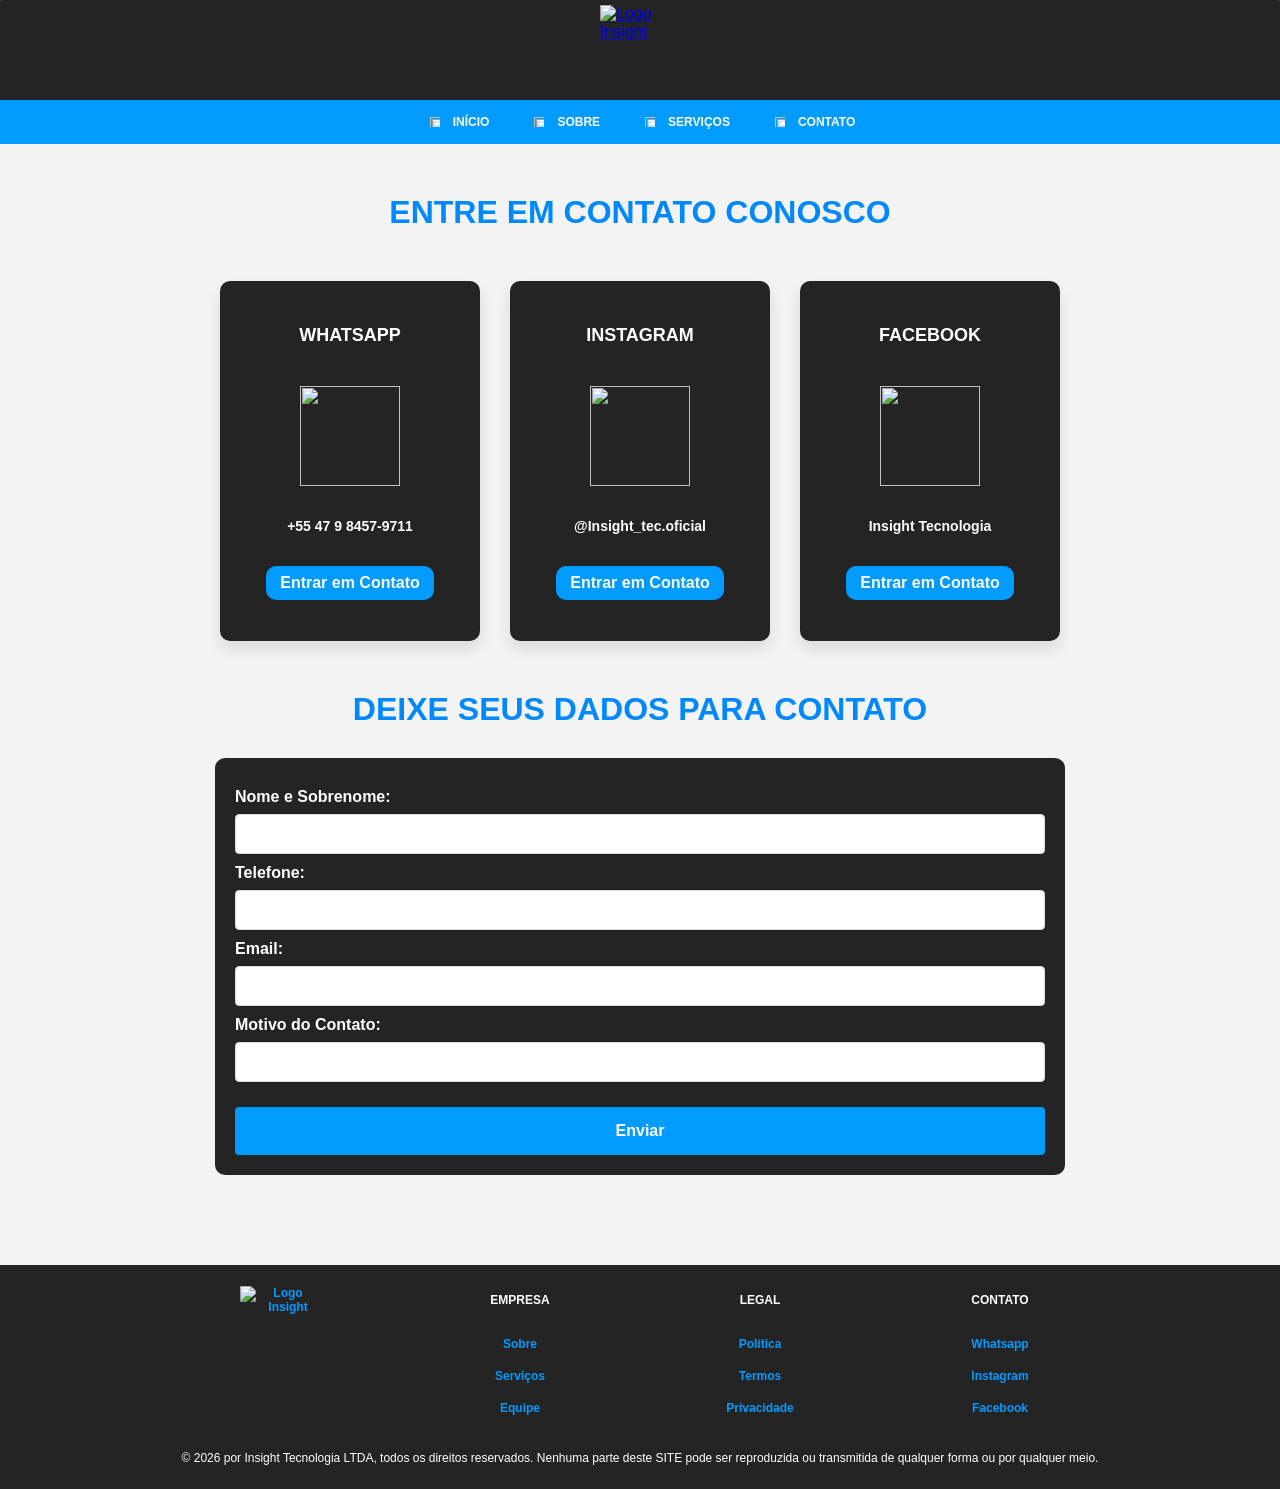
==== contato.html @ e973ae77 "finalização da pagina serviços" ====
<!DOCTYPE html>
<html lang="pt-BR">

<head>
    <meta charset="UTF-8" />
    <meta name="viewport" content="width=device-width, initial-scale=1.0" />
    <link rel="icon" href="imagens/logo.png">
    <link rel="stylesheet" href="styles.css" />
    <title>Contato</title>
</head>

<body>
    <header>
        <a href="index.html">
            <img src="imagens/logo.png" alt="Logo Insight">
        </a>

        <nav class="navbar">
            <ul class="nav-list">
                <li><a href="index.html"><img src="imagens/inicio.png" class="nav-icon" alt="">INÍCIO</a></li>
                <li><a href="sobre.html"><img src="imagens/sobre.png" class="nav-icon" alt="">SOBRE</a></li>
                <li><a href="servicos.html"><img src="imagens/serviços.png" class="nav-icon" alt="">SERVIÇOS</a></li>
                <li><a href="contato.html"><img src="imagens/contato.png" class="nav-icon" alt="">CONTATO</a></li>
            </ul>
        </nav>
    </header>

    <main class="content">
        <h2>ENTRE EM CONTATO CONOSCO</h2>

        <section class="container-contato">
            <div class="contato">
                <h3>WHATSAPP</h3>
                <img src="imagens/whatsapp.png" alt="">
                <p>+55 47 9 8457-9711</p>
                <a href="https://wa.me/47984579711" target="_blank">
                    <button>Entrar em Contato</button>
                </a>
            </div>

            <div class="contato">
                <h3>INSTAGRAM</h3>
                <img src="imagens/instagram.png" alt="">
                <p>@Insight_tec.oficial</p>
                <a href="https://www.instagram.com/insight_tec.oficial/" target="_blank">
                    <button>Entrar em Contato</button>
                </a>
            </div>

            <div class="contato">
                <h3>FACEBOOK</h3>
                <img src="imagens/facebook.png" alt="">
                <p>Insight Tecnologia</p>
                <a href="https://www.instagram.com/insight_tec.oficial/" target="_blank">
                    <button>Entrar em Contato</button>
                </a>
            </div>
        </section>

        <h1>DEIXE SEUS DADOS PARA CONTATO</h1>
        <section class="entramos-contato">
            <form>
                <label for="fname">Nome e Sobrenome:</label>
                <input type="text" id="fname" name="fname">
                <label for="telefone">Telefone:</label>
                <input type="text" id="telefone" name="telefone"><br>
                <label for="email">Email:</label>
                <input type="text" id="email" name="email"><br>
                <label for="motivo">Motivo do Contato:</label>
                <input type="text" id="motivo" name="motivo"> <br>
                <button type="submit" class="btn-enviar">Enviar</button>
            </form>


        </section>


    </main>

    <footer>
        <div class="footer-grid">
            <div>
                <a href="index.html">
                    <img src="imagens/logo.png" alt="Logo Insight">
                </a>
            </div>

            <div>
                <h4>EMPRESA</h4>
                <a href="sobre.html">Sobre</a>
                <a href="servicos.html">Serviços</a>
                <a href="equipe.html">Equipe</a>
            </div>

            <div>
                <h4>LEGAL</h4>
                <a href="#">Política</a>
                <a href="#">Termos</a>
                <a href="#">Privacidade</a>
            </div>

            <div>
                <h4>CONTATO</h4>
                <a href="#">Whatsapp</a>
                <a href="#">Instagram</a>
                <a href="#">Facebook</a>
            </div>
        </div>

        <p class="copyright">
            © 2026 por Insight Tecnologia LTDA, todos os direitos reservados. Nenhuma parte deste SITE pode ser
            reproduzida
            ou transmitida de qualquer forma ou por qualquer meio.
        </p>
    </footer>
</body>

</html>
---- styles.css ----
* {
  box-sizing: border-box;
}

html,
body {
  height: 100%;
  margin: 0;
}

body {
  margin: 0;
  display: flex;
  flex-direction: column;
  min-height: 100vh;
  background-color: #f3f3f3;
  cursor: pointer;
  font-family: 'Segoe UI', Tahoma, Geneva, Verdana, sans-serif;
}


h1 {
  font-size: 32px;
  color: rgb(0, 136, 255);
  text-align: center;
}

header {
  background-color: rgb(36, 36, 36);
  border-radius: 1px;
}

.navbar {
  display: flex;
  justify-content: center;
  background-color: #009BFE;
  padding: 6px 10px;
}

.nav-list {
  display: flex;
  list-style: none;
  margin: 0;
  padding: 0;
  gap: 20px;
  flex-wrap: wrap;
  justify-content: center;
}

nav ul li a {
  color: #ffffff;
  transition: 0.3s;

}

nav ul li a:hover {
  color: rgb(255, 255, 255);
  background-color: #024b79;
}

.nav-list a {
  text-decoration: none;
  font-size: 12px;
  color: white;
  padding: 6px 10px;
  border-radius: 10px;
  display: flex;
  align-items: center;
  gap: 8px;
  font-weight: bold;
}

.nav-icon {
  width: 20px;
  height: 20px;
}


img {
  height: 100px;
  width: 90px;
  display: block;
  margin-left: auto;
  margin-right: auto;
  padding: 5px;
}

.content img {
  margin-top: 30px;
  width: 100%;
  max-width: 900px;
  height: auto;
  display: block;
  margin-left: auto;
  margin-right: auto;
}

.content {
  flex: 1;
  padding: 0 12px 40px;
}

.content h2 {
  font-size: 32px;
  color: rgb(0, 136, 255);
  text-align: center;
  margin-top: 50px;
}

.content p {
  font-size: 18px;
  padding: 12px;
  color: rgb(0, 0, 0);
  text-align: justify;
  font-weight: bold;
  max-width: 800px;
  margin: 0 auto;
}

/* CARDS */
.container-cards {
  min-height: 40vh;
  margin-top: 50px;
  display: flex;
  gap: 30px;
  flex-wrap: wrap;
  justify-content: center;
  padding: 0 12px;
  margin-bottom: 50PX;
}

.card {
  background-color: rgb(36, 36, 36);
  width: 260px;
  min-height: 250px;
  padding: 30px;
  border-radius: 10px;
  box-shadow: 0 8px 16px rgba(0, 0, 0, 0.1);
  transition: 0.3s;
  display: flex;
  flex-direction: column;
  justify-content: center;
  text-align: center;
}

.card-link{
    text-decoration: none;
    color: inherit;
}

.card:hover {
  box-shadow: 0 8px 16px #009BFE;
  transform: translateY(-5px);
}

.card h3 {
  font-size: 18px;
  color: #009BFE;
  margin-top: 2px;
  margin-bottom: 10px;
}

.card p {
  color: #ffffff;
  font-size: 14px;
  margin-top: 20px;
  margin-bottom: 10px;
  text-align: center;

}

.card img {
  height: 100px;
  width: 100px;
  padding: 0;
}

.container-meio {
  background-color: rgb(36, 36, 36);
  width: min(850px, 92vw);
  min-height: 200px;
  padding: 20px;
  border-radius: 10px;
  margin: 50px auto 50px auto;
  text-align: center;

}

.container-meio h1 {
  font-size: 28px;
  color: rgb(0, 136, 255);
  text-align: center;
}

.container-meio p {
  font-size: 18px;
  color: rgb(255, 255, 255);
  text-align: center;
}

.container-meio button {
  background-color: rgb(12, 136, 0);
  font-size: 16px;
  color: rgb(255, 255, 255);
  text-align: center;
  border-radius: 10px;
  transition: background-color 0.3s ease;
  border: none;
  font-weight: bold;
  margin-top: 10px;
  padding: 10px 14px;
  cursor: pointer;
}

button:hover {
  background-color: rgb(4, 48, 0);
  color: #8a8a8a;
}

.parceiros-area h3 {
  font-size: 20px;
  color: rgb(0, 136, 255);
  text-align: center;
}

.parceiros-area h1 {
  font-size: 28px;
  color: rgb(0, 136, 255);
  text-align: center;
}

.parceiros-area p {
  font-size: 18px;
  color: rgb(0, 0, 0);
  text-align: center;

}

.container-fim {
  min-height: 40vh;
  margin-top: 10px;
  display: flex;
  gap: 50px;
  flex-wrap: wrap;
  flex-direction: column;
  justify-content: center;
  align-items: center;
  padding: 2px;
}

.parceiros {
  background-color: rgb(36, 36, 36);
  width: min(850px, 92vw);
  min-height: 200px;
  border-radius: 10px;
  box-shadow: 0 8px 16px rgba(0, 0, 0, 0.1);
  transition: 0.3s;
  display: flex;
  flex-direction: column;
  justify-content: center;
  text-align: center;
  padding: 20PX;
}

.parceiros:hover {
  box-shadow: 0 8px 16px #000000;
  transform: translateY(-5px);
}

.parceiros img {
  margin-top: 20px;
  height: 120px;
  width: 180px;
  display: block;
  margin-bottom: 20px;
}

.parceiros p {
  font-size: 18px;
  color: rgb(255, 255, 255);
  text-align: justify;
}

.parceiros button {
  background-color: #009BFE;
  font-size: 16px;
  color: rgb(255, 255, 255);
  text-align: center;
  border-radius: 10px;
  transition: background-color 0.3s ease;
  border: none;
  font-weight: bold;
  margin-top: 10px;
  padding: 8px 14px;
  cursor: pointer;
}

.parceiros button:hover {
  background-color: #024b79;
  color: #8a8a8a;
}

/* RODAPÉ */
footer {
  background-color: rgb(36, 36, 36);
  font-size: 12px;
  padding: 12px;
  color: white;
  text-align: center;
}

footer img {
  height: 100px;
  width: 90px;
  display: block;
  margin-left: auto;
  margin-right: auto;
  margin-top: auto;
}

.footer-grid {
  display: flex;
  justify-content: center;
  gap: 80px;
  font-weight: bold;
  flex-wrap: wrap;
}

.footer-grid div {
  display: flex;
  flex-direction: column;
  gap: 10px;
  margin-bottom: 20px;
  min-width: 160px;
}

.footer-grid a {
  text-decoration: none;
  color: #009BFE;
  transition: 0.3s;
  font-weight: bold;
  padding: 4px 6px;
  border-radius: 8px;
}

.footer-grid a:hover {
  color: rgb(255, 255, 255);
  background-color: #009BFE;
}

@media (max-width: 768px) {

  h1,
  .content h2 {
    font-size: 26px;
  }

  .nav-list {
    gap: 2px;
    font-size: 5px;
  }

  .nav-list a {
    text-decoration: none;
    font-size: 10px;
    color: white;
    padding: 6px 2px;
    border-radius: 10px;
    display: flex;
    align-items: center;
    gap: 4px;
    font-weight: bold;
  }

  .card {
    width: min(320px, 92vw);
    padding: 20px;
  }

  .footer-grid {
    gap: 10px;
  }

  .footer-grid div {
    min-width: auto;
    width: 100%;
    align-items: center;
  }

  .content p {
    text-align: center;
  }
}

/**************************************************************/
/**************************************************************/
/**************************************************************/
/**************************************************************/

/* SOBRE */
.content-sobre h1 {
  font-size: 32px;
  color: rgb(0, 136, 255);
  text-align: center;
  margin-top: 50px;
  margin-bottom: 50px;
}

.sobre {
  background-color: rgb(230, 230, 230);
  width: min(800px, 92vw);
  min-height: 650px;
  padding: 20px;
  border-radius: 10px;
  margin: 30px auto 50px auto;
  text-align: center;
}

.sobre p {
  font-family: 'Segoe UI', Tahoma, Geneva, Verdana, sans-serif;
  font-size: 20px;
  color: rgb(0, 0, 0);
  text-align: justify;
}

.container-logo-sobre {
  background-color: rgb(36, 36, 36);
  width: min(800px, 92vw);
  min-height: 650px;
  padding: 20px;
  border-radius: 10px;
  margin: 30px auto 50px auto;
  text-align: center;
  margin-top: 30px;

}

.container-logo-sobre h1 {
  font-size: 28px;
  color: rgb(255, 255, 255);
  text-align: center;
  margin-top: 10px;
}

.container-logo-sobre p {
  font-size: 20px;
  color: rgb(255, 255, 255);
  text-align: justify;
}

.container-logo-sobre img {
  margin-top: 20px;
  height: 180px;
  width: 180px;
  display: block;
  margin-bottom: 20px;
}


/* CONTATOS */
.container-contato {
  min-height: 40vh;
  margin-top: 50px;
  display: flex;
  gap: 30px;
  flex-wrap: wrap;
  justify-content: center;
  padding: 0 12px;
  margin-bottom: 50PX;
}

.contato {
  background-color: rgb(36, 36, 36);
  width: 260px;
  min-height: 250px;
  padding: 30px;
  border-radius: 10px;
  box-shadow: 0 8px 16px rgba(0, 0, 0, 0.1);
  transition: 0.3s;
  display: flex;
  flex-direction: column;
  justify-content: center;
  text-align: center;
}

.contato:hover {
  box-shadow: 0 8px 16px #009BFE;
  transform: translateY(-5px);
}

.contato h3 {
  font-size: 18px;
  color: #ffffff;
  margin-top: 2px;
  margin-bottom: 10px;
}

.contato p {
  color: #ffffff;
  font-size: 14px;
  margin-top: 20px;
  margin-bottom: 10px;
  text-align: center;

}

.contato img {
  height: 100px;
  width: 100px;
  padding: 0;
}

.contato button {
  background-color: #009BFE;
  font-size: 16px;
  color: rgb(255, 255, 255);
  text-align: center;
  border-radius: 10px;
  transition: background-color 0.3s ease;
  border: none;
  font-weight: bold;
  margin-top: 10px;
  padding: 8px 14px;
  cursor: pointer;
}

.contato button:hover {
  background-color: #024b79;
  color: #8a8a8a;
}

.entramos-contato {
  background-color: rgb(36, 36, 36);
  width: min(850px, 92vw);
  min-height: 200px;
  padding: 20px;
  border-radius: 10px;
  margin: 30px auto 50px auto;
  text-align: left;
}

.entramos-contato form {
  width: 100%;
  display: flex;
  flex-direction: column;
}

.entramos-contato label {
  margin-bottom: 8px;
  font-weight: bold;
  color: #ffffff;
  margin-top: 10px;
}

.entramos-contato input[type="text"] {
  padding: 10px;
  border: 1px solid #ddd;
  border-radius: 4px;
  font-size: 16px;
  width: 100%;
  box-sizing: border-box;
  transition: border-color 0.3s;
}

.entramos-contato input[type="text"]:focus {
  border-color: #007bff;
  outline: none;
}

.entramos-contato br {
  display: none;
}


.entramos-contato h1 {
  font-size: 32px;
  color: rgb(0, 136, 255);
  text-align: center;
  margin-top: 50px;
}

.btn-enviar {
  margin-top: 25px;
  padding: 15px;
  background-color: #009BFE;
  color: white;
  border: none;
  border-radius: 4px;
  font-size: 16px;
  cursor: pointer;
  transition: background-color 0.3s;
  font-family: 'Segoe UI', Tahoma, Geneva, Verdana, sans-serif;
  font-weight: bold;
}

.btn-enviar:hover {
  background-color: #024b79;
  color: #8a8a8a;
}



/* PAGINA SERVIÇOS */


.container-servicos {
  min-height: 40vh;
  margin-top: 10px;
  display: flex;
  gap: 50px;
  flex-wrap: wrap;
  flex-direction: column;
  justify-content: center;
  align-items: center;
  padding: 2px;
}

.servicos {
  background-color: rgb(36, 36, 36);
  width: min(1000px, 92vw);
  min-height: 200px;
  border-radius: 10px;
  box-shadow: 0 8px 16px rgba(0, 0, 0, 0.1);
  transition: 0.3s;
  display: flex;
  flex-direction: column;
  justify-content: center;
  text-align: center;
  padding: 20PX;
  margin-top: 50px;
}

.servicos
.servicos h1 {
  font-size: 32px;
  color: #0088ff;
  text-align: center;
  margin-bottom: 30px;
}

.servicos h2 {
  font-size: 28px;
  color: #0088ff;
  text-align: center;
  margin: 40px 0 20px 0;
}

.servicos p {
  font-family: 'Segoe UI', Tahoma, Geneva, Verdana, sans-serif;
  font-size: 20px;
  line-height: 1.6;
  text-align: center;
  margin-bottom: 20px;
  color: #ffffff;
}

html {
  scroll-behavior: smooth;
}


.servicos img {
  width: 100%;
  max-width: 1000px;
  display: block;
  margin: 30px auto;
  border-radius: 15px;
}

.servicos ul,
.servicos ol {
  list-style: none;
  padding: 0;
  margin-top: 10px;
}

.servicos li {
  display: flex;
  align-items: center;
  gap: 10px;
  font-size: 18px;
  margin: 12px 0;
  color: #ffffff;
  font-weight: 12px;
  font-size: 20px;
}

.servicos li i {
  color: #0a74da;
  min-width: 20px;
  text-align: center;
}

.servicos i{
color: #ffffff;
padding: 10px;

}

.servicos button {
  margin-top: 25px;
  padding: 15px;
  background-color: #009BFE;
  color: white;
  border: none;
  border-radius: 4px;
  font-size: 16px;
  cursor: pointer;
  transition: background-color 0.3s;
  font-family: 'Segoe UI', Tahoma, Geneva, Verdana, sans-serif;
  font-weight: bold;
}

.servicos button:hover {
  background-color: #024b79;
  color: #8a8a8a;
}
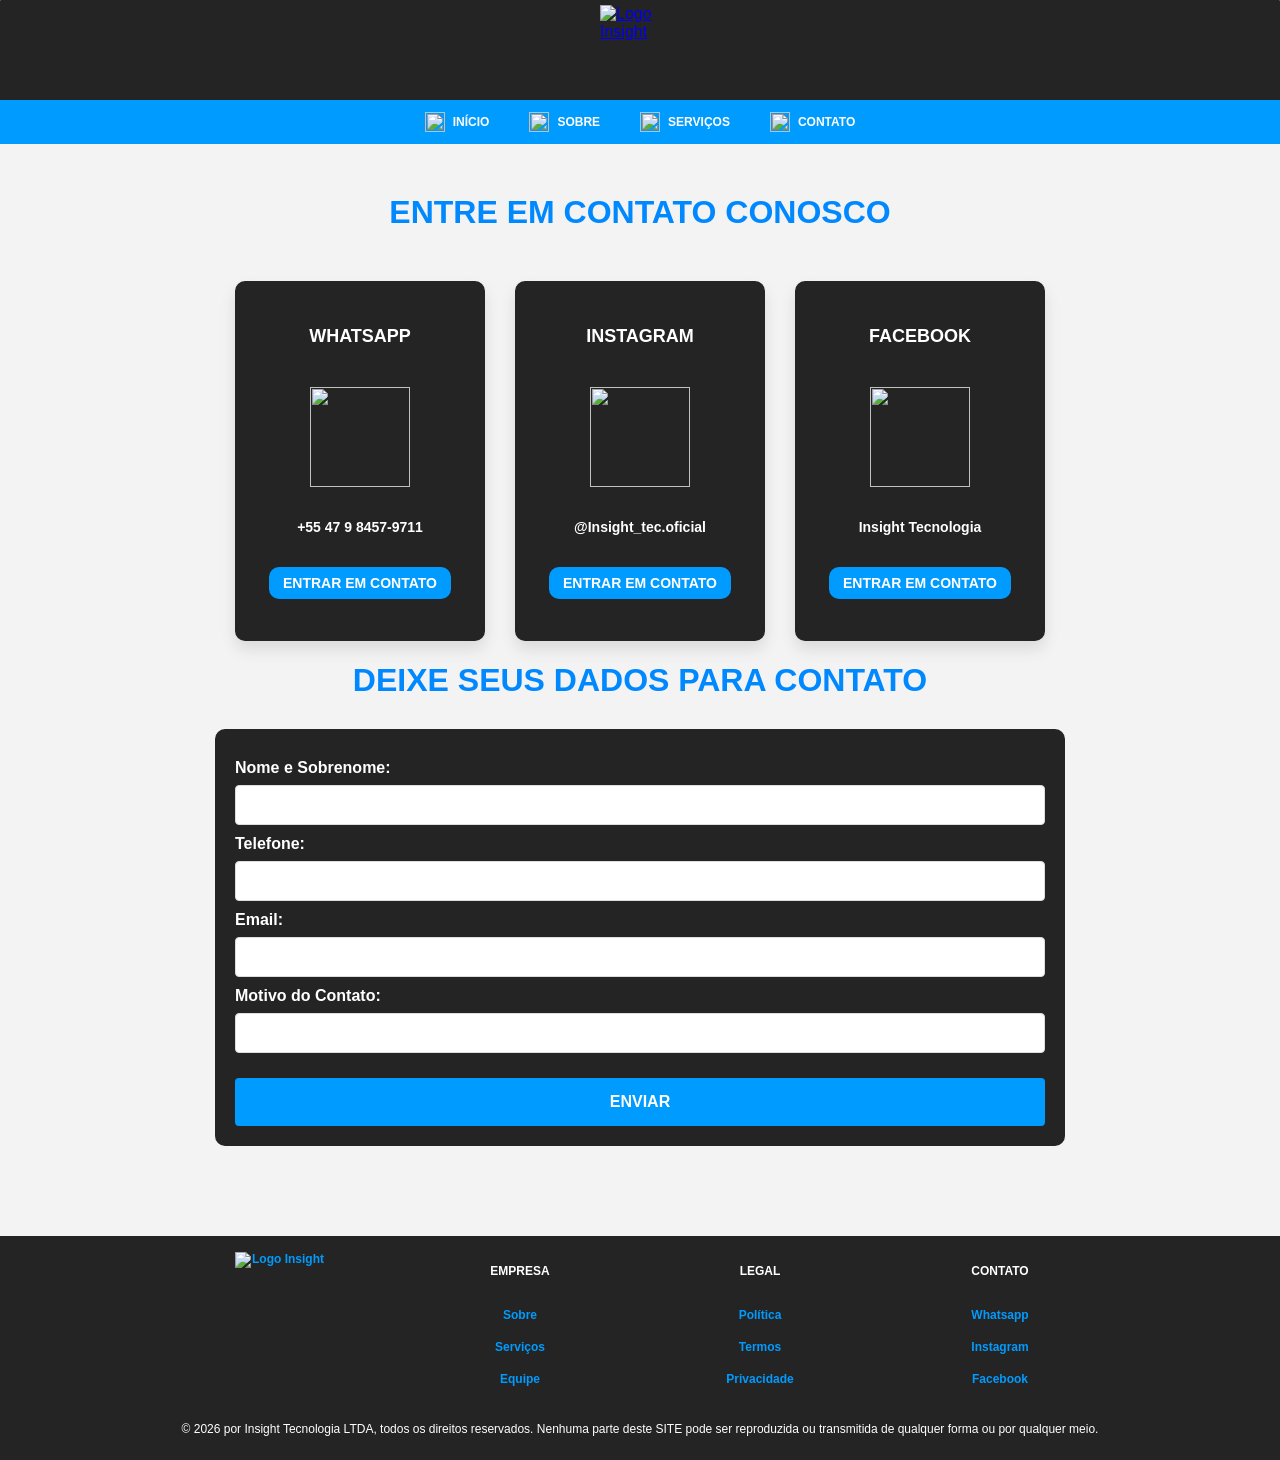
==== commit ac689a08: "criacao_dropdown" ====
--- a/contato.html
+++ b/contato.html
@@ -11,54 +11,98 @@
 
 <body>
     <header>
+
         <a href="index.html">
-            <img src="imagens/logo.png" alt="Logo Insight">
+            <img src="imagens/logo.png" class="logo" alt="Logo Insight">
         </a>
 
         <nav class="navbar">
             <ul class="nav-list">
-                <li><a href="index.html"><img src="imagens/inicio.png" class="nav-icon" alt="">INÍCIO</a></li>
-                <li><a href="sobre.html"><img src="imagens/sobre.png" class="nav-icon" alt="">SOBRE</a></li>
-                <li><a href="servicos.html"><img src="imagens/serviços.png" class="nav-icon" alt="">SERVIÇOS</a></li>
-                <li><a href="contato.html"><img src="imagens/contato.png" class="nav-icon" alt="">CONTATO</a></li>
+
+                <li>
+                    <a href="index.html">
+                        <img src="imagens/inicio.png" class="nav-icon">
+                        INÍCIO
+                    </a>
+                </li>
+
+                <li class="dropdown">
+                    <a href="sobre.html">
+                        <img src="imagens/sobre.png" class="nav-icon">
+                        SOBRE
+                    </a>
+
+                    <ul class="dropdown-menu">
+                        <li><a href="sobre.html">NOSSA EMPRESA</a></li>
+                        <li><a href="equipe.html">NOSSA EQUIPE</a></li>
+                    </ul>
+                </li>
+
+                <li class="dropdown">
+                    <a href="#">
+                        <img src="imagens/serviços.png" class="nav-icon">
+                        SERVIÇOS
+                    </a>
+
+                    <ul class="dropdown-menu">
+                        <li><a href="servicos.html#servicosoftware">DESENVOLVIMENTO DE SOFTWARE</a></li>
+                        <li><a href="servicos.html#servicoprocesso">ESTRUTURAÇÃO DE PROCESSOS</a></li>
+                        <li><a href="servicos.html#servicoecommerce">SERVIÇOS DE E-COMMERCE</a></li>
+                    </ul>
+                </li>
+
+                <li class="dropdown">
+                    <a href="contato.html">
+                        <img src="imagens/contato.png" class="nav-icon">
+                        CONTATO
+                    </a>
+
+                    <ul class="dropdown-menu">
+                        <li><a href="contato.html#whatsappid">ENTRE EM CONTATO</a></li>
+                        <li><a href="contato.html#contatoid">ENTRAMOS EM CONTATO</a></li>
+                    </ul>
+                </li>
+
             </ul>
         </nav>
+
     </header>
 
-    <main class="content">
+
+    <main class="content" id="whatsappid">
         <h2>ENTRE EM CONTATO CONOSCO</h2>
 
         <section class="container-contato">
             <div class="contato">
                 <h3>WHATSAPP</h3>
-                <img src="imagens/whatsapp.png" alt="">
+                <img src="imagens/whatsapp.png" class="imgcontent" alt="">
                 <p>+55 47 9 8457-9711</p>
                 <a href="https://wa.me/47984579711" target="_blank">
-                    <button>Entrar em Contato</button>
+                    <button>ENTRAR EM CONTATO</button>
                 </a>
             </div>
 
             <div class="contato">
                 <h3>INSTAGRAM</h3>
-                <img src="imagens/instagram.png" alt="">
+                <img src="imagens/instagram.png" class="imgcontent" alt="">
                 <p>@Insight_tec.oficial</p>
                 <a href="https://www.instagram.com/insight_tec.oficial/" target="_blank">
-                    <button>Entrar em Contato</button>
+                    <button>ENTRAR EM CONTATO</button>
                 </a>
             </div>
 
             <div class="contato">
                 <h3>FACEBOOK</h3>
-                <img src="imagens/facebook.png" alt="">
+                <img src="imagens/facebook.png" class="imgcontent" alt="">
                 <p>Insight Tecnologia</p>
                 <a href="https://www.instagram.com/insight_tec.oficial/" target="_blank">
-                    <button>Entrar em Contato</button>
+                    <button>ENTRAR EM CONTATO</button>
                 </a>
             </div>
         </section>
 
         <h1>DEIXE SEUS DADOS PARA CONTATO</h1>
-        <section class="entramos-contato">
+        <section class="entramos-contato" id="contatoid">
             <form>
                 <label for="fname">Nome e Sobrenome:</label>
                 <input type="text" id="fname" name="fname">
@@ -68,7 +112,7 @@
                 <input type="text" id="email" name="email"><br>
                 <label for="motivo">Motivo do Contato:</label>
                 <input type="text" id="motivo" name="motivo"> <br>
-                <button type="submit" class="btn-enviar">Enviar</button>
+                <button type="submit" class="btn-enviar">ENVIAR</button>
             </form>
 
 
--- a/styles.css
+++ b/styles.css
@@ -25,58 +25,17 @@
   text-align: center;
 }
 
+
+/*############################################################### INDEX HEADER ###############################################################*/
+/*############################################################### INDEX HEADER ###############################################################*/
+/*############################################################### INDEX HEADER ###############################################################*/
+/*############################################################### INDEX HEADER ###############################################################*/
 header {
   background-color: rgb(36, 36, 36);
   border-radius: 1px;
 }
 
-.navbar {
-  display: flex;
-  justify-content: center;
-  background-color: #009BFE;
-  padding: 6px 10px;
-}
-
-.nav-list {
-  display: flex;
-  list-style: none;
-  margin: 0;
-  padding: 0;
-  gap: 20px;
-  flex-wrap: wrap;
-  justify-content: center;
-}
-
-nav ul li a {
-  color: #ffffff;
-  transition: 0.3s;
-
-}
-
-nav ul li a:hover {
-  color: rgb(255, 255, 255);
-  background-color: #024b79;
-}
-
-.nav-list a {
-  text-decoration: none;
-  font-size: 12px;
-  color: white;
-  padding: 6px 10px;
-  border-radius: 10px;
-  display: flex;
-  align-items: center;
-  gap: 8px;
-  font-weight: bold;
-}
-
-.nav-icon {
-  width: 20px;
-  height: 20px;
-}
-
-
-img {
+.logo {
   height: 100px;
   width: 90px;
   display: block;
@@ -85,7 +44,87 @@
   padding: 5px;
 }
 
-.content img {
+.navbar {
+  display: flex;
+  justify-content: center;
+  background-color: #009BFE;
+  padding: 6px 10px;
+}
+
+.nav-list {
+  display: flex;
+  list-style: none;
+  margin: 0;
+  padding: 0;
+  gap: 20px;
+  flex-wrap: wrap;
+  justify-content: center;
+}
+
+.nav-list li {
+  position: relative;
+}
+
+.nav-list a {
+  text-decoration: none;
+  font-size: 12px;
+  color: white;
+  padding: 6px 10px;
+  border-radius: 10px;
+  display: flex;
+  align-items: center;
+  gap: 8px;
+  font-weight: bold;
+  transition: 0.3s;
+}
+
+.nav-list a:hover {
+  background-color: #024b79;
+}
+
+.nav-icon {
+  width: 20px;
+  height: 20px;
+}
+
+.dropdown-menu {
+  position: absolute;
+  top: 45px;
+  left: 0;
+  background: #024b79;
+  list-style: none;
+  padding: 0;
+  margin: 0;
+  min-width: 240px;
+  border-radius: 8px;
+  overflow: hidden;
+
+  opacity: 0;
+  visibility: hidden;
+  transition: 0.3s;
+}
+
+.dropdown-menu a {
+  padding: 10px;
+  display: block;
+  font-size: 12px;
+}
+
+.dropdown-menu a:hover {
+  background-color: #023758;
+}
+
+.dropdown:hover .dropdown-menu {
+  opacity: 1;
+  visibility: visible;
+}
+
+/*############################################################### INDEX PRINCIPAL ###############################################################*/
+/*############################################################### INDEX PRINCIPAL ###############################################################*/
+/*############################################################### INDEX PRINCIPAL ###############################################################*/
+/*############################################################### INDEX PRINCIPAL ###############################################################*/
+
+.imgcontent {
   margin-top: 30px;
   width: 100%;
   max-width: 900px;
@@ -93,7 +132,9 @@
   display: block;
   margin-left: auto;
   margin-right: auto;
-}
+
+}
+
 
 .content {
   flex: 1;
@@ -125,8 +166,7 @@
   gap: 30px;
   flex-wrap: wrap;
   justify-content: center;
-  padding: 0 12px;
-  margin-bottom: 50PX;
+
 }
 
 .card {
@@ -143,9 +183,9 @@
   text-align: center;
 }
 
-.card-link{
-    text-decoration: none;
-    color: inherit;
+.card-link {
+  text-decoration: none;
+  color: inherit;
 }
 
 .card:hover {
@@ -221,6 +261,7 @@
   font-size: 20px;
   color: rgb(0, 136, 255);
   text-align: center;
+  margin-top: 10px;
 }
 
 .parceiros-area h1 {
@@ -229,11 +270,12 @@
   text-align: center;
 }
 
+
 .parceiros-area p {
   font-size: 18px;
   color: rgb(0, 0, 0);
   text-align: center;
-
+  margin-bottom: 20px;
 }
 
 .container-fim {
@@ -275,13 +317,15 @@
   margin-bottom: 20px;
 }
 
+
 .parceiros p {
   font-size: 18px;
   color: rgb(255, 255, 255);
   text-align: justify;
 }
 
-.parceiros button {
+
+.btn {
   background-color: #009BFE;
   font-size: 16px;
   color: rgb(255, 255, 255);
@@ -290,17 +334,22 @@
   transition: background-color 0.3s ease;
   border: none;
   font-weight: bold;
-  margin-top: 10px;
-  padding: 8px 14px;
+  padding: 8px 10px;
   cursor: pointer;
-}
-
-.parceiros button:hover {
+  text-decoration: none;
+}
+
+
+.btn:hover {
   background-color: #024b79;
   color: #8a8a8a;
 }
 
-/* RODAPÉ */
+/*############################################################### RODAPE ###############################################################*/
+/*############################################################### RODAPE ###############################################################*/
+/*############################################################### RODAPE ###############################################################*/
+/*############################################################### RODAPE ###############################################################*/
+
 footer {
   background-color: rgb(36, 36, 36);
   font-size: 12px;
@@ -348,56 +397,10 @@
   background-color: #009BFE;
 }
 
-@media (max-width: 768px) {
-
-  h1,
-  .content h2 {
-    font-size: 26px;
-  }
-
-  .nav-list {
-    gap: 2px;
-    font-size: 5px;
-  }
-
-  .nav-list a {
-    text-decoration: none;
-    font-size: 10px;
-    color: white;
-    padding: 6px 2px;
-    border-radius: 10px;
-    display: flex;
-    align-items: center;
-    gap: 4px;
-    font-weight: bold;
-  }
-
-  .card {
-    width: min(320px, 92vw);
-    padding: 20px;
-  }
-
-  .footer-grid {
-    gap: 10px;
-  }
-
-  .footer-grid div {
-    min-width: auto;
-    width: 100%;
-    align-items: center;
-  }
-
-  .content p {
-    text-align: center;
-  }
-}
-
-/**************************************************************/
-/**************************************************************/
-/**************************************************************/
-/**************************************************************/
-
-/* SOBRE */
+/*############################################################### PAGINA DE SOBRE ###############################################################*/
+/*############################################################### PAGINA DE SOBRE ###############################################################*/
+/*############################################################### PAGINA DE SOBRE ###############################################################*/
+/*############################################################### PAGINA DE SOBRE ###############################################################*/
 .content-sobre h1 {
   font-size: 32px;
   color: rgb(0, 136, 255);
@@ -457,7 +460,11 @@
 }
 
 
-/* CONTATOS */
+/*############################################################### PAGINA DE CONTATO ###############################################################*/
+/*############################################################### PAGINA DE CONTATO ###############################################################*/
+/*############################################################### PAGINA DE CONTATO ###############################################################*/
+/*############################################################### PAGINA DE CONTATO ###############################################################*/
+
 .container-contato {
   min-height: 40vh;
   margin-top: 50px;
@@ -466,13 +473,13 @@
   flex-wrap: wrap;
   justify-content: center;
   padding: 0 12px;
-  margin-bottom: 50PX;
+  margin-bottom: 20PX;
 }
 
 .contato {
   background-color: rgb(36, 36, 36);
-  width: 260px;
-  min-height: 250px;
+  width: 200px;
+  width: min(250px, 92vw);
   padding: 30px;
   border-radius: 10px;
   box-shadow: 0 8px 16px rgba(0, 0, 0, 0.1);
@@ -512,7 +519,7 @@
 
 .contato button {
   background-color: #009BFE;
-  font-size: 16px;
+  font-size: 14px;
   color: rgb(255, 255, 255);
   text-align: center;
   border-radius: 10px;
@@ -576,7 +583,7 @@
   font-size: 32px;
   color: rgb(0, 136, 255);
   text-align: center;
-  margin-top: 50px;
+  margin-top: 20px;
 }
 
 .btn-enviar {
@@ -600,8 +607,10 @@
 
 
 
-/* PAGINA SERVIÇOS */
-
+/*############################################################### PAGINA SERVIÇOS ###############################################################*/
+/*############################################################### PAGINA SERVIÇOS ###############################################################*/
+/*############################################################### PAGINA SERVIÇOS ###############################################################*/
+/*############################################################### PAGINA SERVIÇOS ###############################################################*/
 
 .container-servicos {
   min-height: 40vh;
@@ -626,11 +635,10 @@
   flex-direction: column;
   justify-content: center;
   text-align: center;
-  padding: 20PX;
+  padding: 20px;
   margin-top: 50px;
 }
 
-.servicos
 .servicos h1 {
   font-size: 32px;
   color: #0088ff;
@@ -642,14 +650,14 @@
   font-size: 28px;
   color: #0088ff;
   text-align: center;
-  margin: 40px 0 20px 0;
+  margin: 50px 0 20px 0;
 }
 
 .servicos p {
   font-family: 'Segoe UI', Tahoma, Geneva, Verdana, sans-serif;
   font-size: 20px;
   line-height: 1.6;
-  text-align: center;
+  text-align: left;
   margin-bottom: 20px;
   color: #ffffff;
 }
@@ -659,12 +667,15 @@
 }
 
 
-.servicos img {
+.servicosimg {
+  margin-top: 30px;
   width: 100%;
-  max-width: 1000px;
+  max-width: 850px;
+  height: auto;
   display: block;
-  margin: 30px auto;
-  border-radius: 15px;
+  margin-left: auto;
+  margin-right: auto;
+  border-radius: 20px;
 }
 
 .servicos ul,
@@ -691,9 +702,9 @@
   text-align: center;
 }
 
-.servicos i{
-color: #ffffff;
-padding: 10px;
+.servicos i {
+  color: #ffffff;
+  padding: 10px;
 
 }
 
@@ -714,4 +725,261 @@
 .servicos button:hover {
   background-color: #024b79;
   color: #8a8a8a;
+}
+
+/*############################################################### SCROLLBAR ###############################################################*/
+/*############################################################### SCROLLBAR ###############################################################*/
+/*############################################################### SCROLLBAR ###############################################################*/
+/*############################################################### SCROLLBAR ###############################################################*/
+
+
+::-webkit-scrollbar {
+  width: 8px;
+}
+
+::-webkit-scrollbar-track {
+  background-color: rgb(36, 36, 36);
+
+}
+
+::-webkit-scrollbar-thumb {
+  background-color: #009BFE;
+  border-radius: 4px;
+}
+
+::-webkit-scrollbar-thumb:hover {
+  background-color: #024b79;
+}
+
+
+/*############################################################### PAGINA RELATOS ###############################################################*/
+/*############################################################### PAGINA RELATOS ###############################################################*/
+/*############################################################### PAGINA RELATOS ###############################################################*/
+/*############################################################### PAGINA RELATOS ###############################################################*/
+
+
+.relato-container {
+  background-color: rgb(36, 36, 36);
+  max-width: 900px;
+  margin: auto;
+  border-radius: 10px;
+  padding: 20px;
+  text-align: center;
+  margin-top: 50px;
+}
+
+.relato-container h6 {
+  margin-top: 15px;
+  font-size: 20px;
+  color: #000000;
+}
+
+.logoempresa {
+  margin-top: 20px;
+  width: 150px !important;
+  height: auto !important;
+  margin-bottom: 20px;
+}
+
+.topo {
+  margin-top: 30px;
+  width: 100%;
+  max-width: 900px;
+  height: auto;
+  display: block;
+  margin-left: auto;
+  margin-right: auto;
+}
+
+
+.ceo-info {
+  display: flex;
+  gap: 10px;
+  background-color: #009BFE;
+  padding: 2px 5px;
+  border-radius: 8px;
+  width: fit-content;
+  margin: 20px 5px 0 auto;
+  align-items: center;
+}
+
+
+.ceo-info h6 {
+  margin: 0;
+  font-size: 14px;
+  color: #2b2b2b;
+  font-size: 18px;
+  padding: 20px;
+}
+
+.relato-container p {
+  color: #ffffff;
+
+}
+
+.logoceo {
+  width: 70px !important;
+  height: 70px !important;
+  border-radius: 50%;
+  object-fit: cover;
+
+}
+
+/*############################################################### EQUIPE ###############################################################*/
+/*############################################################### EQUIPE ###############################################################*/
+/*############################################################### EQUIPE ###############################################################*/
+/*############################################################### EQUIPE ###############################################################*/
+
+
+
+.container-equipe {
+  background-color: #2b2b2b;
+  align-items: center;
+  text-align: center;
+  max-width: 350px;
+  border-radius: 30px;
+  padding: 15px;
+  text-align: center;
+  margin: auto;
+  margin-bottom: 20px;
+
+}
+
+.container-equipe:hover {
+  box-shadow: 0 8px 16px #009BFE;
+  transition: 0.3s;
+}
+
+.container-equipe-geral {
+  display: grid;
+  grid-template-columns: repeat(2, 1fr);
+  gap: 50px;
+  max-width: 600px;
+  margin: auto;
+}
+
+.fotoequipe {
+  width: 250px !important;
+  height: 250px !important;
+  border-radius: 50%;
+  object-fit: cover;
+  align-items: center;
+  background-color: #f3f3f3;
+
+}
+
+.texto h1{
+margin-top: 50px;
+margin-bottom: 5px;
+
+}
+
+.texto p{
+margin-bottom: 50px;
+text-align: center;
+
+}
+.container-equipe h2 {
+  font-size: 20px;
+  color: rgb(0, 136, 255);
+  text-align: center;
+  margin-top: 20px;
+  margin-bottom: 2px;
+
+}
+
+.container-equipe h3 {
+  font-size: 12px;
+  color: rgb(255, 255, 255);
+  text-align: center;
+  margin-top: 2px;
+
+}
+
+/*############################################################### MEDIA MOBILE ###############################################################*/
+/*############################################################### MEDIA MOBILE ###############################################################*/
+/*############################################################### MEDIA MOBILE ###############################################################*/
+/*############################################################### MEDIA MOBILE ###############################################################*/
+
+@media (max-width: 768px) {
+
+  h1,
+  .content h2 {
+    font-size: 26px;
+  }
+
+  .btn {
+    display: flex;
+    flex-direction: column;
+    justify-content: center;
+    text-align: center;
+    margin-top: 10px;
+
+  }
+
+  .container-equipe-geral {
+    grid-template-columns: 1fr; /* 1 card por linha */
+    width: min(350px, 92vw);
+  }
+
+
+  .servicos li {
+    align-items: center;
+    flex-direction: column;
+    gap: 10px;
+    margin: 12px 0;
+    color: #ffffff;
+    font-weight: 12px;
+    font-size: 16px;
+  }
+
+  .servicos h1 {
+    font-size: 18px;
+    color: #0088ff;
+    text-align: center;
+    margin-bottom: 30px;
+  }
+
+  .servicos h2 {
+    font-size: 18px;
+    color: #0088ff;
+    text-align: center;
+    margin: 40px 0 20px 0;
+  }
+
+  .nav-list {
+    gap: 2px;
+    font-size: 5px;
+  }
+
+  .nav-list a {
+    text-decoration: none;
+    font-size: 10px;
+    color: white;
+    padding: 6px 2px;
+    border-radius: 10px;
+    display: flex;
+    align-items: center;
+    gap: 4px;
+    font-weight: bold;
+  }
+
+  .card {
+    width: min(320px, 92vw);
+    padding: 20px;
+  }
+
+  .footer-grid {
+    gap: 10px;
+  }
+
+  .footer-grid div {
+    min-width: auto;
+    width: 100%;
+    align-items: center;
+  }
+
+  .content p {
+    text-align: center;
+  }
 }
